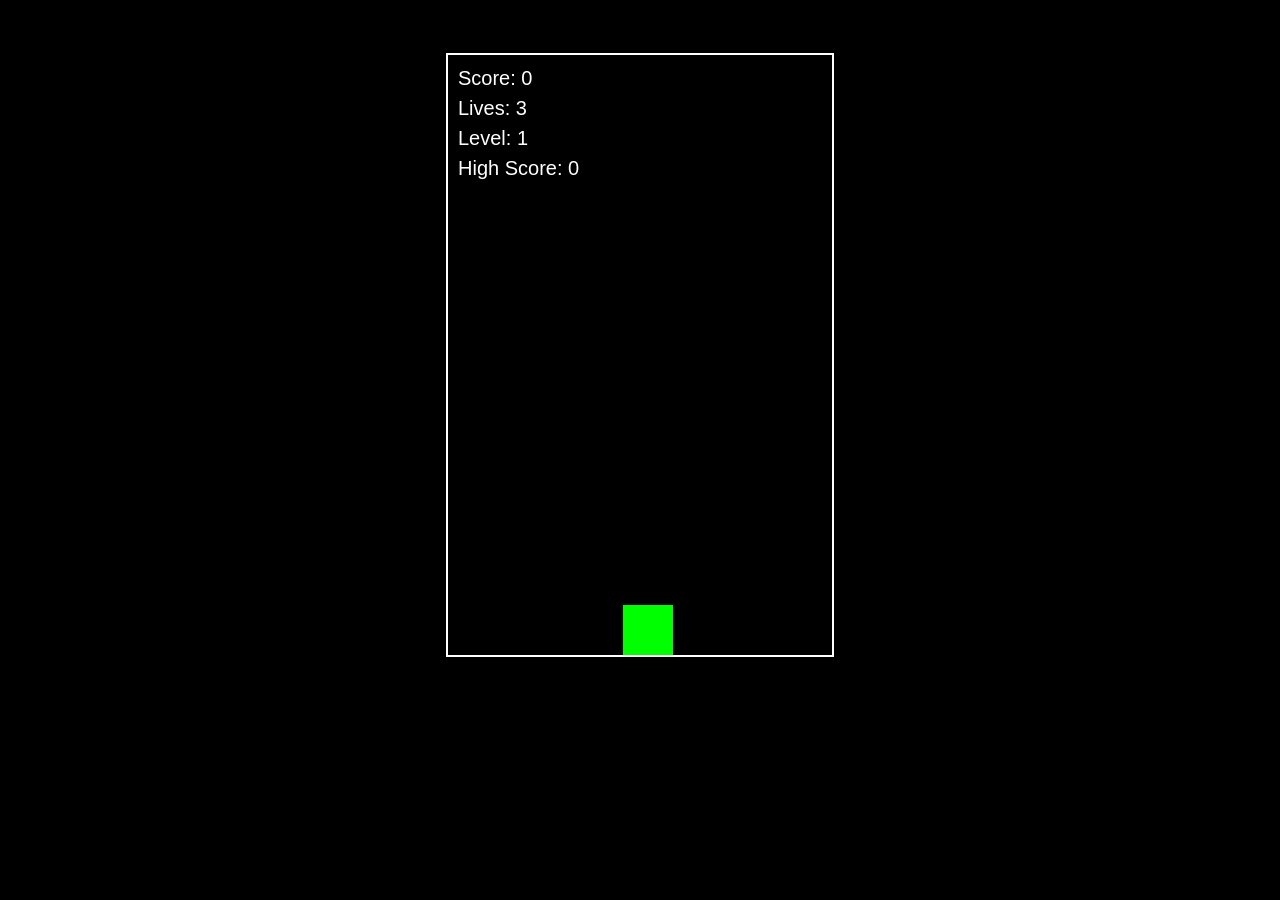
==== web/standalone.html @ 0766bdd4 "!" ====
<!DOCTYPE html>
<html lang="en">
<head>
  <meta charset="UTF-8">
  <meta name="viewport" content="width=device-width, initial-scale=1.0">
  <title>Space Invaders - Canvas Version</title>
  <link rel="stylesheet" href="styles.css">
</head>
<body>
  <div id="gameContainer">
    <canvas id="gameCanvas" width="400" height="600"></canvas>
    <div id="instructions">
      <p>Controls:</p>
      <p>← → Arrow keys: Move</p>
      <p>SPACE: Shoot</p>
      <p>P: Pause</p>
      <p>R: Restart (when game over)</p>
    </div>
  </div>
  <script src="game.js"></script>
</body>
</html>
---- web/styles.css ----
body {
  margin: 0;
  padding: 0;
  display: flex;
  justify-content: center;
  align-items: center;
  height: 100vh;
  background-color: #000;
  font-family: Arial, sans-serif;
}

#gameCanvas {
  border: 2px solid #fff;
  background-color: #000;
}

.score {
  position: absolute;
  top: 10px;
  left: 10px;
  color: #fff;
  font-size: 24px;
}

.game-over {
  position: absolute;
  top: 50%;
  left: 50%;
  transform: translate(-50%, -50%);
  color: #f00;
  font-size: 48px;
  text-align: center;
}
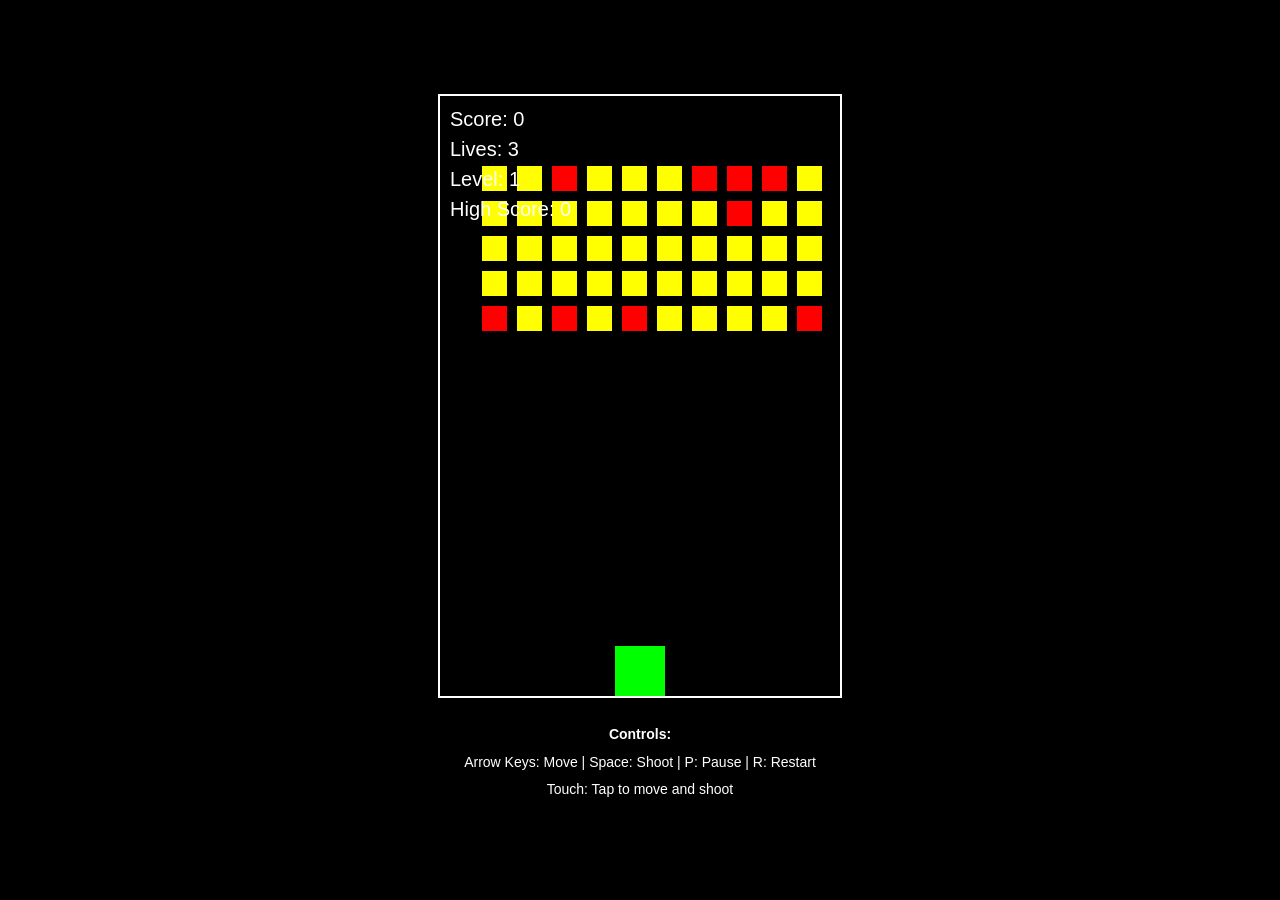
==== commit 79d967c1: "diff .." ====
--- a/web/standalone.html
+++ b/web/standalone.html
@@ -1,23 +1,20 @@
 <!DOCTYPE html>
-<html lang="en">
+<html>
 <head>
   <meta charset="UTF-8">
   <meta name="viewport" content="width=device-width, initial-scale=1.0">
-  <title>Space Invaders - Canvas Version</title>
+  <title>Space Invaders - Standalone Web Version</title>
   <link rel="stylesheet" href="styles.css">
 </head>
 <body>
   <div id="gameContainer">
     <canvas id="gameCanvas" width="400" height="600"></canvas>
     <div id="instructions">
-      <p>Controls:</p>
-      <p>← → Arrow keys: Move</p>
-      <p>SPACE: Shoot</p>
-      <p>P: Pause</p>
-      <p>R: Restart (when game over)</p>
+      <p><strong>Controls:</strong></p>
+      <p>Arrow Keys: Move | Space: Shoot | P: Pause | R: Restart</p>
+      <p>Touch: Tap to move and shoot</p>
     </div>
   </div>
   <script src="game.js"></script>
 </body>
 </html>
-
--- a/web/styles.css
+++ b/web/styles.css
@@ -4,14 +4,35 @@
   display: flex;
   justify-content: center;
   align-items: center;
-  height: 100vh;
+  min-height: 100vh;
   background-color: #000;
   font-family: Arial, sans-serif;
+  overflow: hidden;
+}
+
+#gameContainer {
+  display: flex;
+  flex-direction: column;
+  align-items: center;
+  gap: 20px;
+  padding: 20px;
 }
 
 #gameCanvas {
   border: 2px solid #fff;
   background-color: #000;
+  display: block;
+}
+
+#instructions {
+  color: #fff;
+  text-align: center;
+  font-size: 14px;
+  line-height: 1.6;
+}
+
+#instructions p {
+  margin: 5px 0;
 }
 
 .score {
